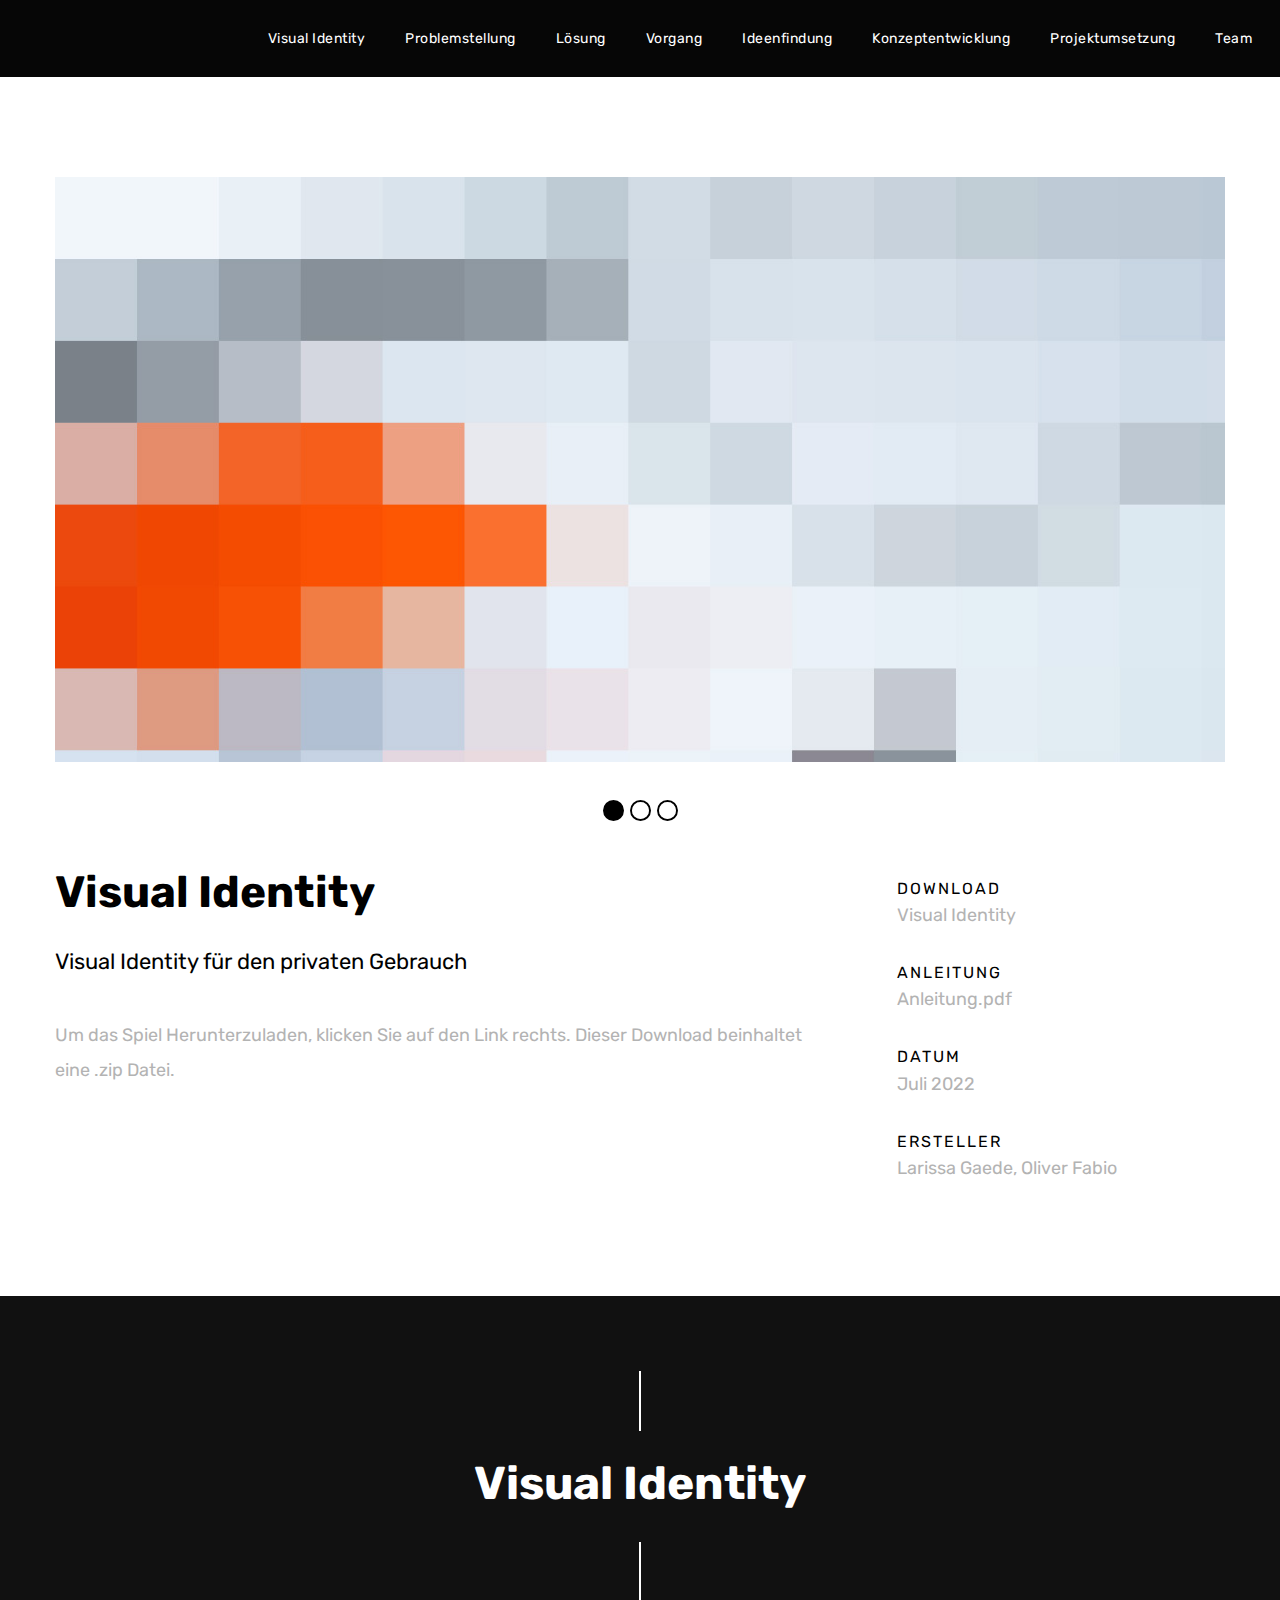
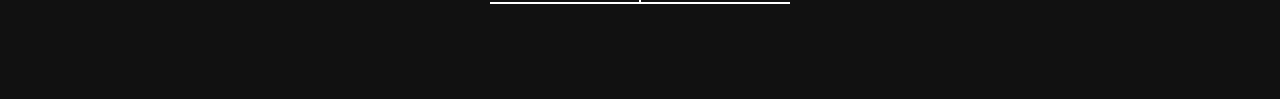
==== page.html @ 6c142ca9 "Erster Entwurf" ====
<!DOCTYPE HTML>
<html lang="en-US">
    <head>
        <title>Visual Identity</title>
        <meta http-equiv="Content-Type" content="text/html; charset=UTF-8">
        <meta name="viewport" content="width=device-width, initial-scale=1, maximum-scale=1">

        <link rel="shortcut icon" href="images/favicon.ico" />    
        <link href='https://fonts.googleapis.com/css?family=Rubik:400,700,700i' rel='stylesheet' type='text/css'>		
        <link rel="stylesheet" type="text/css"  href='style.css' />

        <!--[if lt IE 9]>
                <script src="js/html5shiv.js"></script>            
                <script src="js/respond.min.js"></script>                   
        <![endif]-->         
    </head>

    <body>

        <div class="site-wrapper">      
            <header class="header-holder">             
                <div class="menu-wrapper center-relative relative">             
                    <div class="toggle-holder">
                        <div id="toggle">
                            <div class="first-menu-line"></div>
                            <div class="second-menu-line"></div>
                            <div class="third-menu-line"></div>
                        </div>
                    </div>

                    <div class="menu-holder">
                        <nav id="header-main-menu">
                            <ul class="main-menu sm sm-clean">
                                <li>
                                    <a href="#home">Visual Identity</a>
                                </li>
                                <li>
                                    <a href="#problemstellung">Problemstellung</a>
                                </li>
                                <li>
                                    <a href="#lösung">Lösung</a>
                                </li>
                                <li>
                                    <a href="#vorgang">Vorgang</a>
                                </li>
                                <li>
                                    <a href="#ideenfindung">Ideenfindung</a>
                                </li>
                                <li>
                                    <a href="#konzeptentwicklung">Konzeptentwicklung</a>
                                </li>
                                <li>
                                    <a href="#projektumsetzung">Projektumsetzung</a>
                                </li>
                                <li>
                                    <a href="#team">Team</a>
                                </li>
                            </ul>
                        </nav>                       
                    </div>
                    <div class="clear"></div>   
                </div>
            </header>                  

            <div id="content" class="site-content center-relative">       
                <div class="portfolio-item-wrapper center-relative content-1170">
                    <div class="portfolio-content">                        
                        <script>
                            var slider2_speed = "2000";
                            var slider2_auto = "true";
                            var slider2_hover = "true";
                        </script>
                        <div id="slider2" class="image-slider-wrapper relative">
                            <div id="slider" class="owl-carousel owl-theme image-slider slider">
                                <div class="owl-item">
                                    <img src="images/slider_01.jpg" alt="">
                                </div>
                                <div class="owl-item">
                                    <img src="images/slider_03.jpg" alt="">
                                </div>                               
                                <div class="owl-item">
                                    <img src="images/slider_04.jpg" alt="">
                                </div>                               
                            </div>                                                            
                        </div>

                        <div class="two_third ">
                            <h1>Visual Identity</h1>
                            <div class="info-text">
                                Visual Identity für den privaten Gebrauch
                            </div>
                            <br>
                            <p>
                                Um das Spiel Herunterzuladen, klicken Sie auf den Link rechts. Dieser Download beinhaltet eine .zip Datei.
                            </p>
                        </div>
                        <div class="one_third last">
                            <br>
                            <div class="info-code">
                                <p class="info-code-title">DOWNLOAD</p>               
                                <p class="info-code-content">Visual Identity</p>
                            </div>
                            <div class="info-code">
                                <p class="info-code-title">ANLEITUNG</p>               
                                <p class="info-code-content">Anleitung.pdf</p>
                            </div>
                            <div class="info-code">
                                <p class="info-code-title">DATUM</p>               
                                <p class="info-code-content">Juli 2022</p>
                            </div>
                            <div class="info-code">
                                <p class="info-code-title">ERSTELLER</p>               
                                <p class="info-code-content">Larissa Gaede, Oliver Fabio</p>
                            </div>
                        </div>
                        <div class="clear"></div>
                    </div>                        
                </div>
            </div>


            <!-- Footer -->
            <footer class="footer">
                <div class="footer-content center-relative">   
                    <div class="footer-logo-divider"></div>
                    <div class="footer-mail">            
                        <p> Visual Identity </p>
                    </div>
                    <div class="footer-social-divider"></div>
                        </a>
                    </div>
                </div>
            </footer>
        </div>

        <!--Load JavaScript-->
        <script src="js/jquery.js"></script>			                                       
        <script src="js/jquery.sticky.js"></script>			                                       
        <script src="js/tipper.js"></script>			                                       
        <script src="js/jarallax.js"></script>			                                       
        <script src="js/jarallax-element.min.js"></script>			                                       
        <script src='js/imagesloaded.pkgd.js'></script>                
        <script src='js/jquery.fitvids.js'></script>                
        <script src='js/jquery.smartmenus.min.js'></script>                                 
        <script src='js/isotope.pkgd.js'></script>                                                 
        <script src='js/owl.carousel.min.js'></script>                          
        <script src='js/jquery.sticky-kit.min.js'></script>                          
        <script src='js/main.js'></script>
    </body>
</html>
---- style.css ----
/* ===================================
    1. 3rd Part CSS Libraries
====================================== */

@import url("css/clear.css");
@import url("css/font-awesome.min.css");
@import url("css/sm-clean.css");
@import url("css/owl.carousel.min.css");
@import url("css/owl.theme.default.min.css");
@import url("css/common.css");



/* ===================================
    2. Global CSS
====================================== */

body {
    font-family: 'Rubik', sans-serif;
    font-size: 18px;
    line-height: 35px;
    font-weight: 400;
    color: #b3b3b3;
    background-color: #ffffff;
    overflow-x: hidden;
}

body a {
    text-decoration: none;
    color: #7a9bf5;
    transition: color .3s ease;
}

body a:hover {
    color: #7a9bf5; 
}

body p, 
body pre {
    margin-bottom: 13px;
}

.site-wrapper img {
    max-width: 100%;
    max-height: 100%;
    width: auto;
    height: auto;
}

.doc-loader {
    position: fixed;
    left: 0px;
    top: 0px;
    width: 100%;
    height: 100%;
    z-index: 99999;
    background-color: #000;
}

.doc-loader img {
    width: 100px;
    height: 100px;
    position: absolute;
    top: 50%;    
    left: 50%;
    transform: translate(-50%, -50%);
}

.content-1170 {
    width: 1170px;    
}

.content-960 {
    width: 960px;    
}

.content-570 {
    width: 570px;
}

.pagination-holder {
    margin: 60px 0;
}

.section-wrapper {
    position: relative;
    padding: 200px 0 115px 0;
}


/* ===================================
    2.1 Global Header Logo/Menu CSS
====================================== */

.header-holder {
    z-index: 99 !important;
    background-color: #060606;
    width: 100% !important;
    top: 0;
    position: fixed;
    -webkit-transform: translateZ(0);    
}

.sticky-wrapper {
    height: 77px !important;
}

.menu-wrapper {
    width: 98%;
    max-width: 1450px;
    min-height: 77px;
}

.header-logo {
    line-height: 0;
    font-size: 0;
    float: left;
    position: absolute;
    transform: translateY(-50%);
    top: 50%;
}

.header-logo img {
    width: 88px;
    height: 50px;
}

.menu-holder {
    float: right;
    max-width: 85%;
}

.toggle-holder {
    display: none;
    right: 10px;
    z-index: 1;
    position: absolute;
    top: 50%;
    transform: translateY(-50%);
}

#toggle:hover {
    cursor: pointer;
}

#toggle div {
    height: 3px;
    margin-bottom: 6px;
    background-color: #fff;
    width: 22px;
}

#toggle .second-menu-line {
    -webkit-transition: -webkit-transform 0.3s ease;
    transition: transform 0.3s ease;    
    -webkit-transform: translate3d(10px,0,0);
    transform: translate3d(10px,0,0);
}

#toggle:hover .second-menu-line {
    -webkit-transform: translate3d(0,0,0) !important;
    transform: translate3d(0,0,0) !important;
}

#toggle.on .second-menu-line {
    -webkit-transform: translate3d(-10px,0,0);
    transform: translate3d(-10px,0,0);
}

#toggle .third-menu-line{        
    margin-bottom: 5px;
}

#header-main-menu {
    display: inline-block;
}

.sm-clean .has-submenu {
    padding-right: 35px !important;
}

.sm-clean li a.menu-item-link {
    cursor: pointer;
    color: #ffffff;
}

.sm-clean a span.sub-arrow {
    right: 3px;
}

.sm-clean a.highlighted {
    padding: 15px;
}

.sm-clean a, 
.sm-clean a:hover, 
.sm-clean a:focus, 
.sm-clean a:active {
    font-size: 14px;
    font-weight: 400;
    transition: color .3s ease, 
        background-color .3s ease;
    padding: 15px;
    letter-spacing: 0.5px;
    color: #fff;
}

.sm-clean ul a, 
.sm-clean ul a:hover, 
.sm-clean ul a:focus, 
.sm-clean ul a:active {    
    font-size: 13px;
    line-height: 15px;
    padding: 10px;
    padding-top: 10px !important;
    padding-bottom: 10px !important;
}

.sm-clean {
    background-color: transparent;        
    padding: 15px 0;
}

body .sm-clean a:hover, 
body .main-menu.sm-clean .sub-menu li a:hover, 
body .sm-clean li.active a, 
body .sm-clean li.current-page-ancestor > a, 
body .sm-clean li.current_page_ancestor > a, 
body .sm-clean li.current_page_item > a {
    color: #7a9bf5;
}

.sm-clean li {
    margin-right: 10px;
}

.sm-clean li:last-child {
    margin-right: 0;
}

.sm-clean ul {    
    background-color: #000;
}

.sm-clean a.has-submenu {
    padding-right: 24px;
}

.sub-menu a, 
.children a {
    padding-left: 15px !important;
}

.sub-menu .sub-menu, 
.children .children {
    padding-top: 8px;
}

.sub-menu .sub-menu a, 
.children .children a, 
.sub-menu .sub-menu a:hover, 
.children .children a:hover {
    padding-top: 10px !important;
}

@media (min-width: 925px) {

    .sm-clean ul a span.sub-arrow {
        margin-top: 0;
    }
    .sm-clean ul {
        padding: 8px 0;
    }
}

@media (max-width: 925px) {

    .sm-clean ul {
        background-color: #fff;
    }

}

.sm-clean > li:last-child > a, 
.sm-clean > li:last-child > *:not(ul) a, 
.sm-clean > li:last-child > ul, 
.sm-clean > li:last-child > ul > li:last-child > a, 
.sm-clean > li:last-child > ul > li:last-child > *:not(ul) a, 
.sm-clean > li:last-child > ul > li:last-child > ul, 
.sm-clean > li:last-child > ul > li:last-child > ul > li:last-child > a, 
.sm-clean > li:last-child > ul > li:last-child > ul > li:last-child > *:not(ul) a, 
.sm-clean > li:last-child > ul > li:last-child > ul > li:last-child > ul, 
.sm-clean > li:last-child > ul > li:last-child > ul > li:last-child > ul > li:last-child > a, 
.sm-clean > li:last-child > ul > li:last-child > ul > li:last-child > ul > li:last-child > *:not(ul) a, 
.sm-clean > li:last-child > ul > li:last-child > ul > li:last-child > ul > li:last-child > ul, 
.sm-clean > li:last-child > ul > li:last-child > ul > li:last-child > ul > li:last-child > ul > li:last-child > a, 
.sm-clean > li:last-child > ul > li:last-child > ul > li:last-child > ul > li:last-child > ul > li:last-child > *:not(ul) a, 
.sm-clean > li:last-child > ul > li:last-child > ul > li:last-child > ul > li:last-child > ul > li:last-child > ul {
    border-radius: 5px;
}


/* ===================================
    2.2 General Section CSS
====================================== */

.section {
    position: relative;    
}

.page-title-holder {
    position: absolute;
    top: 0;
    left: 0;
    background-color: #7a9bf5;
    width: 285px;
    display: inline-block;
    z-index: 98;
    height: 130px;
}

.page-title-holder:after {
    content: "";
    width: 0;
    height: 0;
    border-style: solid;
    border-width: 130px 60px 0 0;
    border-color: #7a9bf5 transparent transparent transparent;
    position: absolute;
    top: 0;
    right: 0;
    transform: translateX(100%);
}

.section h3.entry-title {
    font-size: 16px;
    line-height: 149%;
    font-weight: 400;
    word-break: break-word;
    text-align: center;
    color: #fff;
    letter-spacing: 2px;
    margin-top: 32px;
}

.page .page-content {
    background-color: #fff;
    padding: 75px;    
}

.no-padding .section-wrapper {
    padding: 0 !important;
    width: 100%;
    max-width: 100%;
}

[data-jarallax-element] {
    z-index: 30 !important;
}

.medium-text {
    color: #000;
    font-size: 60px;
    line-height: 120%;
    font-weight: 700;
    padding-bottom: 35px;
}

.title-description-up {
    font-size: 16px;
    margin-bottom: 0;
    letter-spacing: 2px;
}

.info-text {
    font-size: 22px;
    line-height: 190%;
    color: #000;
}

.info-code-title {
    font-size: 16px;
    color: #000;
    letter-spacing: 2px;
    margin-bottom: 0;
    line-height: 120%;
}

.info-code-content, 
.info-code-content a {
    color: #b3b3b3;
    margin-bottom: 30px;
}

.tp-bullet-title {
    display: none !important;
}

.isotope.no-transition,
.isotope.no-transition .isotope-item,
.isotope .isotope-item.no-transition {    
    transition-duration: 0s;
}

.social {
    display: inline-block;
    font-size: 25px;
    margin-right: 20px;
}

body .social a {
    color: #000 !important;
    transition: all .3s ease;
}

body .social a:hover {
    opacity: 0.5;    
}


/* ===================================
    2.3 Columns CSS
====================================== */

.one_half,  
.one_third,  
.two_third,  
.three_fourth, 
.one_fourth {
    margin-right: 8%;
    float: left;
    position: relative;
    margin-bottom: 30px;
}

.last {
    margin-right: 0 !important;
    clear: right;
}

.one {    
    display: block;
    clear: both;    
    margin-bottom: 30px;
}

.one_half {
    width: 46%;
}

.one_third {
    width: 28%;
}

.two_third {
    width: 64%;
}

.one_fourth {
    width: 19%;
}

.three_fourth {
    width: 73%;
}

.one_half.margin-0 {
    width: 50%;
}

.one_third.margin-0 {
    width: calc(100% / 3);
}

.two_third.margin-0 {
    width: calc(100% / 3 * 2);
}

.one_fourth.margin-0 {
    width: 25%;
}

.three_fourth.margin-0 {
    width: 75%;
}


/* ===================================
    2.4 Button CSS
====================================== */

body a.button {
    display: inline-block;
    color: #fff;
    background-color: #7a9bf5;
    text-align: left;
    padding: 10px 40px;
    cursor: pointer;
    vertical-align: middle;
    text-decoration: none;
    transition: all .2s linear;
    margin-bottom: 17px;
    border: 2px solid #7a9bf5;
    border-radius: 50px;
    font-size: 14px;
    letter-spacing: 2px;
    box-sizing: border-box;
}

a.button:hover {
    background-color: transparent;
    color: #7a9bf5;
}

a.button-dot {
    color: #fff !important;
    font-size: 16px;
    position: relative;
}

a.button-dot:hover {
    color: #fff;    
}

a.button-dot span {
    transition: .3s;
    display: inline-block;
    margin-left: 50px;
    letter-spacing: 2px;
}

a.button-dot:hover span {
    transform: translateX(-8px);
}

a.button-dot:before {
    content: "";
    width: 30px;
    height: 30px;
    border: 2px solid #fff;
    background: transparent;
    border-radius: 90%;
    top: -7px;
    position: absolute;
    transition: .3s;
}

a.button-dot:hover:before {
    width: calc(100% + 30px);
    height: 51px;
    border-radius: 50px;
    top: -18px;
}


/* ===================================
    2.5 Image/Text Slider CSS
====================================== */

.image-slider-wrapper {
    margin-bottom: 20px;
}

.single-post-header-content .image-slider-wrapper {
    margin-bottom: 0;
}

.owl-carousel .owl-stage-outer {
    height: auto !important;
}

.owl-theme .owl-dots {
    padding-top: 25px;
    line-height: 0;
}

.owl-theme .owl-dots .owl-dot span {
    margin: 0;
    background-color: rgba(255, 255, 255, 0.5);
    transition: all .2s ease;
    width: 17px;
    height: 17px;
    border-radius: 90%;
}

.owl-theme .owl-dots .owl-dot {
    border-radius: 90%;
    transition: all .3s ease;
    border: 2px solid #000;
    margin: 3px;
}

.owl-theme .owl-dots .owl-dot:hover span {
    background-color: #fff;
}

.owl-theme .owl-dots .owl-dot.active {
    background-color: #000;
}

.owl-theme .owl-dots .owl-dot.active span {
    background-color: transparent;
}

.text-slider-wrapper {
    font-size: 24px;
    line-height: 35px;
    background-color: #000;
    padding: 130px;
}

.text-slider-header-quotes {
    margin-bottom: 60px;
    background-image: url(images/quotes_image.png);
    background-repeat: no-repeat;
    width: 87px;
    height: 74px;
    background-size: 87px 74px;
}

.text-slider-wrapper .text-slide {
    text-align: left;
    font-size: 28px;
    line-height: 170%;
    overflow: hidden;
}

.text-slider-wrapper .text-slide:after {
    content: "";
    display: table;
    clear: both;
}

.text-slider-wrapper .text-slide-name {
    font-size: 18px;
    line-height: 100%;
    margin: 0 12px 0 0;
    display: inline-block;
    vertical-align: middle;
}

.text-slider-wrapper .text-slide-position {
    font-size: 18px;
    line-height: 100%;
    letter-spacing: 4px;
    color: #fff;
    display: inline-block;
    vertical-align: middle;
    margin: 0;
}

.text-slider-wrapper img.text-slide-img {
    width: 70px !important;
    height: 70px;
    border-radius: 90%;
    display: inline-block;
    margin-right: 25px;
    vertical-align: middle;
}

.text-slide-content {
    margin-bottom: 60px;
}

.text-slider-wrapper .owl-nav {
    position: absolute;
    bottom: 10px;
    right: 0;
}

.text-slider-wrapper .owl-theme .owl-prev {
    background-image: url('images/nav_left.png') !important;
    background-color: transparent !important;
    font-size: 0;
    width: 30px;
    padding: 0;
    height: 30px;
    background-repeat: no-repeat !important;
    background-size: 30px !important;
    transition: .3s;
    opacity: 0.7;
    margin-right: 10px;
}

.text-slider-wrapper .owl-theme .owl-prev:hover {
    opacity: 1;
}

.text-slider-wrapper .owl-theme .owl-next {
    background-image: url('images/nav_right.png') !important;
    background-color: transparent !important;
    font-size: 0;
    width: 30px;
    padding: 0;
    height: 30px;
    background-repeat: no-repeat !important;
    background-size: 30px !important;
    transition: .3s;
    opacity: 0.7;
}

.text-slider-wrapper .owl-theme .owl-next:hover {    
    opacity: 1;
}

@-webkit-keyframes fadeIn {
    from {
        opacity: 0;
    }

    to {
        opacity: 1;
    }
}

@keyframes fadeIn {
    from {
        opacity: 0;
    }

    to {
        opacity: 1;
    }
}

.fadeIn {
    -webkit-animation-name: fadeIn;
    animation-name: fadeIn;
}

@-webkit-keyframes fadeOut {
    from {
        opacity: 1;
    }

    to {
        opacity: 0;
    }
}

@keyframes fadeOut {
    from {
        opacity: 1;
    }

    to {
        opacity: 0;
    }
}

.fadeOut {
    -webkit-animation-name: fadeOut;
    animation-name: fadeOut;
}


/* ===================================
    3. Home Section CSS
====================================== */

#home {    
    background-image: url(images/hero_image_01.jpg);
    background-position: center center;
    background-size: cover;
    background-repeat: no-repeat;
    min-height: calc(100vh - 77px);    
    display: flex;
}

#home .section-wrapper {
    margin: auto;
    padding: 0;
}

h1.big-text {
    color: #fff;
    font-size: 80px;
    line-height: 120%;
    margin-bottom: 40px;
}


/* ===================================
    4. vorgang Section CSS
====================================== */

#vorgang {
    background-image: url(images/on_black_left.png);
    background-color: #000000;
    background-position: left bottom;
    background-repeat: no-repeat;
    background-size: auto;
}

.vorgang-holder {
    margin: 25px 0;
}

.vorgang-holder:after {
    content: "";
    display: block;
    clear: both;    
}

.vorgang-txt h4 {
    font-size: 46px;
    color: #fff;
    font-weight: 700;
    line-height: 110%;
}

.vorgang-num {
    font-size: 264px;
    font-weight: 700;
    color: #000000;
    text-shadow: -1px 0 #b3b3b3, 
        0 1px #b3b3b3, 
        1px 0 #b3b3b3, 
        0 -1px #b3b3b3;
    line-height: 100%;
    height: 165px;
    overflow: hidden;
    margin-bottom: -10px;
    -webkit-transform: translateZ(0);
}


/* ===================================
    5. About Section CSS
====================================== */

#about {
    background-image: url(images/on_white_right.png);
    background-color: #ffffff;
    background-position: right center;
    background-repeat: no-repeat;
    background-size: auto;
}


/* ===================================
    6. Clients Section CSS
====================================== */

#clients {
    background-image: url(images/quote_image_01.jpg);
    background-position: center center;
    background-repeat: no-repeat;
    background-size: cover;
}


/* ===================================
    7. ideenfindung Section CSS
====================================== */

#ideenfindung {
    background-image: url(images/on_white_left.png);
    background-color: #ffffff;
    background-position: left center;
    background-repeat: no-repeat;
    background-size: auto;
}

.blog-holder-scode {
    margin-top: 0;
    width: 1370px;
    transform: translateX(-100px);
    text-align: center;
}

.blog-holder-scode article:nth-of-type(3n) {
    margin-right: 0;
}

.blog-item-holder-scode {
    margin: 30px 0;
    width: 27%;
    display: inline-block;
    margin-right: 8%;
    vertical-align: text-top;
    text-align: left;
}

.blog-item-holder-scode .excerpt {
    margin-top: 20px;
}

.blog-item-holder-scode h4 {
    padding: 0;
    margin: 35px 0;
}

.blog-item-holder-scode h4 a {
    color: #000 !important;
    font-size: 34px;
    line-height: 110%;
    font-weight: 700;
    transition: .3s;
    letter-spacing: -1px;
}

.blog-item-holder-scode h4 a:hover {
    opacity: 0.8;
}

.blog-item-holder-scode .post-thumbnail {
    overflow: hidden;
}

.latest-posts-background-featured-image-holder {
    width: 100%;
    height: 600px;
    background-repeat: no-repeat;
    background-size: cover;
    background-position: center center;
    transition: .3s;
}

.latest-posts-background-featured-image-holder:hover {
    opacity: 0.8;
    transform: scale(1.1);
}


/* ===================================
    8. Portfolio Section CSS
====================================== */

.grid {
    width: 100%;
    margin: 0 auto;
    overflow: hidden;
    position: relative;
    max-width: 100%;
    font-size: 0;
    line-height: 0;
}

.grid-sizer {
    width: 25%;
}

.grid-item {
    float: left;
    font-size: 0;
    line-height: 0;
    width: 100%;
    overflow: hidden;
}

.grid-item.p_one_fourth {
    width: 25%;
}

.grid-item.p_one_half {
    width: 50%;
}

.grid-item.p_three_fourth {
    width: 75%;
}

.grid-item.p_one {
    width: 100%;
}

.grid-item img {
    width: 100% !important;
    height: auto;
    display: block;    
}

.grid-item .entry-holder {
    text-align: center;
    background-color: #fff;
    padding: 50px 20px;
}

.grid-item a.item-link:after {
    content: "";
    display: block;
    position: absolute;
    width: 100%;
    height: 100%;
    background-color: #000;
    left: 0;
    top: 0;
    opacity: 0;
    transition: opacity .3s ease-in-out;
}

.portfolio-text-holder {
    color: #fff;
    position: absolute;
    bottom: 50px;
    left: 50px;
    display: inline-block;
    z-index: 1;
    opacity: 0;
    transition: all .3s ease;
}

.portfolio-title {
    font-size: 30px;
    line-height: 170%;
    margin-bottom: 0;
    font-weight: 700;
    color: #b3b3b3;
}

.portfolio-desc {
    font-size: 18px;
    line-height: 22px;
    color: #b3b3b3;
    letter-spacing: 2px;
    margin-bottom: 20px;
}

.grid-item a.item-link:hover:after, 
.grid-item a.item-link:hover .portfolio-text-holder {
    opacity: 1;
}

.portfolio-content h1 {
    font-size: 44px;
    color: #000;
    line-height: 130%;
}

.portfolio-load-content-holder {
    opacity: 0;
    transform: translateY(70px);
    transition: all .5s ease;
    width: 1170px;
    max-width: 75%;
    margin: 0 auto;
}

.portfolio-load-content-holder.show {
    transform: translateY(0);
    opacity: 1;
}

.portfolio-load-content-holder.show.viceversa {
    opacity: 0;
    transform: translateY(70px);
}

.section.no-padding .portfolio-content-wrapper {
    padding: 195px 0 75px 0;
}    

.portfolio-content-wrapper {
    display: none;
}

.portfolio-content-wrapper.show {
    display: block;
}

#portfolio-grid {
    transition: all .5s ease;
    opacity: 1;
    transform: translateY(0px);
}

#portfolio-grid.hide {
    opacity: 0;
    transform: translateY(70px);    
}

.close-icon {
    background-image: url(images/close-left-arrow.png);
    background-repeat: no-repeat;
    width: 70px;
    height: 70px;
    display: inline-block;
    margin-bottom: 20px;
    background-size: 40px;
    background-position: 50%;
    transition: all 0.3s ease;
    cursor: pointer;
    position: absolute;
    left: -100px;
    top: 195px;
}

.close-icon:hover {
    transform: translateX(-5px);
}


/* ===================================
    8.1 Single Portfolio
====================================== */

.portfolio-item-wrapper {
    margin-top: 100px;
    margin-bottom: 50px;
}


/* ===================================
    9. Pricing Section CSS
====================================== */

#pricing {
    background-image: url(images/on_white_right.png);
    background-color: #ffffff;
    background-position: right bottom;
    background-repeat: no-repeat;
    background-size: auto;
}

.pricing-table {
    padding-bottom: 20px;
    background-color: #ffffff;
    margin-top: 30px;
    max-width: 350px;
    margin-left: auto;
    margin-right: auto;
    border: 2px solid #000;
    position: relative;
    text-align: left;
}

.pricing-wrapper {
    padding: 0 15%;
}

.pricing-table-title {
    color: #000;
    font-size: 21px;
    font-weight: 500;
    padding: 40px 0;
    margin-bottom: 25px;
}

.pricing-num {
    font-size: 200px;
    font-weight: 700;
    color: #ffffff;
    text-shadow: -1px 0 #b3b3b3, 
        0 1px #b3b3b3, 
        1px 0 #b3b3b3, 
        0 -1px #b3b3b3;
    line-height: 100%;
    margin-bottom: -10px;
    position: absolute;
    top: -50px;
    right: -9px;
    z-index: 1;
}

.pricing-num:before {
    content: "";
    width: 150px;
    background-color: white;
    position: absolute;
    right: 0;
    top: 0;
    height: 100%;
    z-index: -1;
}

.pricing-table-price {
    font-size: 100px;
    line-height: 120%;
    color: #7a9bf5;
    font-weight: 700;
}

.pricing-table-desc {
    font-size: 16px;
    letter-spacing: 2px;
}

.pricing-table ul {
    padding: 0;
    list-style: none;
    margin-top: 25px;
}

.pricing-table ul li {
    padding: 10px 0;
    color: #000;
}

.pricing-list span.fa {
    color: #7a9bf5;
    margin-right: 25px;
}

.pricing-list.included-no, 
.pricing-list.included-no span.fa {
    color: gray;
}

.pricing-list.included-no span.fa:before {
    content: "\f00d";
} 

.pricing-table-content-holder {
    margin-bottom: 40px;
}

.pricing-button {
    text-align: center;
}


/* ===================================
    10. Team Section CSS
====================================== */

#team {
    background-image: url(images/on_black_left.png);
    background-color: #000000;
    background-position: left center;
    background-repeat: no-repeat;
    background-size: auto;
}

.member {
    text-align: center;
    margin: 70px 0;
}

.member img {
    display: inline-block;
    vertical-align: middle;
    max-width: 700px;
}

.member-content {
    margin-bottom: 35px;
}

.member-info {
    width: 380px;
    background-color: #fff;
    padding: 65px 110px;
    display: inline-block;
    vertical-align: middle;
    margin-left: -130px;
    text-align: left;
    position: relative;
    z-index: 31;
}

.member-right .member-info {
    margin-left: auto;
    margin-right: -130px;
}

.member-postition {
    margin: 0;
    font-size: 16px;
    letter-spacing: 2px;
}

.member-name {
    font-size: 48px;
    font-weight: 700;
    color: #000;
    line-height: 150%;
    margin-bottom: 35px;
    margin-top: -5px;
    padding: 0;
}

.member-social-holder {
    background: #7a9bf5;
    padding: 25px 50px;
    position: absolute;
    bottom: -35px;
    left: -45px;
}

.member-right .member-social-holder {
    left: auto;
    right: -45px;    
}

.member-social-holder .social a {
    color: #fff !important;
}


/* ===================================
    11. Skills Section CSS
====================================== */

.skills-holder {
    position: relative;
    margin: 40px 0;
}

.skill-holder {
    margin-bottom: 30px;
}

.skill-holder:after {
    clear: both;
    display: block;
    content: "";
}

.skill-percent {
    font-size: 48px;
    line-height: 100%;
    font-weight: 100;
    width: 100px;
    display: inline-block;    
    vertical-align: text-top;
}

.skill {
    width: 100%;
    height: 3px;
    background-color: rgba(202, 202, 202, 0.3);
    margin-bottom: 30px;
}

.skill-text {
    display: inline-block;
    width: calc(100% - 145px);
    margin-right: 0;
    float: right;
    vertical-align: text-top;
}

.skill-fill {
    width: 100%;
    height: 10px;
    background-color: #000;
}

.skill-text span {
    font-size: 22px;
    line-height: 35px;
}


/* ===================================
    12. Milestones Section CSS
====================================== */

#problemstellung {
    background-image: url(images/on_black_left.png);
    background-color: #000000;
    background-position: left bottom;
    background-repeat: no-repeat;
    background-size: auto;
}


ul.milestones-holder {
    padding: 0;
    list-style: none;
    margin: 0;
}

li.milestone {
    width: 45%;
    display: inline-block;
    margin: 30px 9% 30px 0;
}

li.milestone:nth-child(2n) {
    margin-right: 0;
}

li.milestone > div {
    display: inline-block;
    vertical-align: text-top;    
}

li.milestone h5 {
    color: #fff;
    max-width: 240px;
    padding-top: 0;
    line-height: 115%;
}

li.milestone .milestone-info-left {
    margin-right: 35px;
    text-align: right;
    width: 30%;
}

li.milestone .milestone-info-right {
    width: 62%;
}

p.milestone-num {
    font-size: 80px;
    line-height: 100%;
    font-weight: 700;
    position: relative;
    margin-bottom: 0;
    color: #000000;
    text-shadow: -1px 0 #b3b3b3, 
        0 1px #b3b3b3, 
        1px 0 #b3b3b3, 
        0 -1px #b3b3b3;
}



/* ===================================
    13. Blog Page CSS
====================================== */

body.blog {
    background-color: #fff;
}

.blog .site-content {    
    background-color: #fff;
}

.blog h1.entry-title {
    text-align: center;
    display: table;
    margin: 50px auto;
    font-family: 'Rubik', sans-serif;
    font-weight: 600;
    color: #fff;
    background-color: #f1576b;
    padding: 15px 25px;
    border-radius: 50px;
    font-size: 14px;
    line-height: 20px;
    text-transform: uppercase;
}

.blog-holder {
    width: 1170px;
    max-width: 95%;    
}

.blog-item-holder {
    margin: 120px 0;
    text-align: center;
    width: 800px;
    margin-left: auto;
    margin-right: auto;
}

.blog-item-wrapper {
    display: inline-block;
}

.blog-item-holder .excerpt {
    width: 700px;
    margin: 0 auto;
    max-width: 95%;
    margin-bottom: 30px;
    margin-top: 25px;
}

.blog-item-holder.has-post-thumbnail {
    width: 1170px;
    max-width: 100%;
}

.blog-item-holder.has-post-thumbnail .excerpt {
    width: 100%;
    max-width: 100%;
    margin-bottom: 60px;
}

.blog-item-holder .post-thumbnail {
    max-width: 590px;
    overflow: hidden;
    line-height: 0;
}

.post-thumbnail-image {
    transition: .3s;
}

.post-thumbnail-image:hover {
    opacity: 1;    
}

.blog-item-holder.has-post-thumbnail:nth-of-type(2n+1) .post-thumbnail {
    float: left;
    text-align: right;
}

.blog-item-holder.has-post-thumbnail:nth-of-type(2n+1) .entry-holder {
    float: left;
    position: relative;
    z-index: 31;
}

.blog-item-holder.has-post-thumbnail:nth-of-type(2n) .post-thumbnail {
    float: right;
    text-align: left;
    margin-right: 0;
}

.blog-item-holder.has-post-thumbnail:nth-of-type(2n) .entry-holder {
    float: right;    
    position: relative;
    z-index: 31;
}

.blog-item-holder.has-post-thumbnail .entry-holder {
    width: 430px;
    text-align: left;
    padding: 0 75px;
    background: #fff;
}

.blog-item-holder.has-post-thumbnail.is-smaller .entry-holder {
    margin-top: 40px;
}

.blog-item-holder h2.entry-title {
    display: block;
    font-weight: 700;
    font-size: 42px;
    line-height: 46px;
    padding-top: 0;
    word-break: break-word;
    letter-spacing: -2px;
}

.blog-item-holder h2.entry-title a {
    color: #000 !important;
    transition: .2s;
}

.blog-item-holder h2.entry-title a:hover {
    opacity: 0.8;
}

.blog-item-holder .cat-links ul {
    list-style: none;
    padding: 0;
    display: inline-block;
}

.blog-item-holder .cat-links ul li {
    display: inline-block;
}

.blog-item-holder .cat-links ul li a:after {
    content: ",";
    padding-right: 5px;
}

.blog-item-holder .cat-links ul li:last-child a:after {
    display: none
}

.blog-item-holder .cat-links ul a {
    color: #000000 !important;
    transition: .2s;
}

.blog-item-holder .cat-links ul a:hover {
    opacity: 0.8;
}

.blog-item-holder .entry-date.published, 
.blog-item-holder .cat-links {
    display: inline-block;
    font-size: 12px;
    margin-top: -10px;
    letter-spacing: 2px;
    text-transform: uppercase;
}

.blog-item-holder .cat-links:after {   
    content: "\2022";
    display: inline-block;
    margin: 0 7px 0 10px;
}

.blog-item-holder a.item-button {
    display: inline-block;
    color: #fff;
    background-color: #7a9bf5;
    text-align: left;
    padding: 10px 40px;    
    cursor: pointer;
    vertical-align: middle;
    text-decoration: none;
    transition: all .2s linear;
    margin-bottom: 17px;
    border: 2px solid #7a9bf5;
    border-radius: 50px;
    font-size: 14px;
    letter-spacing: 2px;
    box-sizing: border-box;
    margin-bottom: 0;
}

.blog-item-holder a.item-button:hover {
    background-color: #fff;
    color: #7a9bf5;
}



/* ===================================
    14. Single Post CSS
====================================== */

.single .site-content {
    background-color: #fff;
}

.single-post-header-content {
    margin-bottom: 55px;
}

.single .post-info-wrapper {
    margin-bottom: 30px;
    font-size: 15px;
    color: #939393;
    width: 150px;
    margin-right: 200px;
    float: left;
    padding-top: 7px;
}

.single .post-info-wrapper a {
    color: #939393 !important;
}

.single .sticky-spacer {
    position: static !important;
    margin-bottom: 0 !important;
    max-width: 150px;
}

.single .entry-info {
    position: relative;
}

.single .entry-info > div {
    margin-bottom: 20px;
}

.single .entry-info div:last-child {
    margin-bottom: 0;
}

.single .entry-info .cat-links {
    margin-top: 5px;
}

.single .entry-info:after {
    content: "";
    width: 5px;
    height: 100%;
    position: absolute;
    right: -20px;
    top: -5px;
    background-color: #7a9bf5;
}

.single .post-info-wrapper .text-holder {
    font-size: 10px;
    color: #000;
    letter-spacing: 2px;
    margin-bottom: 0;
    line-height: 15px;
}

.single article {
    padding-top: 75px;
}

.single h1.entry-title {
    font-weight: 700;
    font-size: 48px;
    line-height: 115%;
    margin-bottom: 10px;
    -ms-word-wrap: break-word;
    word-wrap: break-word;
    text-align: center;
    width: 720px;
    margin: 0 auto 30px;
    max-width: 95%;
    color: #000;
    padding-top: 0;
}

.single .entry-info div:last-of-type:after {
    display: none;
}

.single .entry-info ul {
    padding: 0;
    margin: 0;
    list-style: none;
    line-height: 150%;
}

.single .entry-info ul li {
    display: inline-block;
}

.single .entry-info .cat-links li:after {
    content: ",";
    padding-right: 5px;
}

.single .entry-info .cat-links ul li:last-child:after {
    display: none;
}

.single-post-featured-image {
    text-align: center;
    padding-bottom: 40px;
    width: 1300px;
    margin-left: auto;
    margin-right: auto;
    max-width: 95%;
}

.single .entry-content {
    font-size: 15px;
    line-height: 30px;
    color: #000;
    width: 680px;
    float: left;
}

.single .nav-links {
    transform: translateY(70px);
    margin-top: 35px;
    margin-bottom: 50px;
}

.single .nav-links > a {
    background-color: #7a9bf5;
    padding: 26px 30px 24px;
    margin: 0;
    display: inline;
    color: #fff !important;
    transition: .3s;
}

.single .nav-links > a:hover {
    background-color: #73f473;
}


/* ===================================
   14.1 Tipper CSS
====================================== */

.tipper {
    width: 100%;
    min-height: 1px;
    position: absolute;
    top: -999px;
    left: -999px;
    z-index: 9999;
    opacity: 0;
    pointer-events: none;
    transition: opacity 0.15s linear;
    max-width: 500px;
}

.tipper-visible {
    opacity: 1;
}

.tipper-content {
    background: #111;
    border-radius: 3px;
    color: #fff;
    display: block;
    float: left;
    font-size: 22px;
    margin: 0;
    padding: 10px 15px;
    position: relative;
    line-height: 28px;
    font-weight: 700;
    text-align: center;
}

.tipper-caret {
    width: 0;
    height: 0;
    content: '';
    display: block;
    margin: 0;
    position: absolute;
}

.tipper-left .tipper-content {
    box-shadow: -1px 0 5px rgba(0, 0, 0, 0.35);
}


/* ===================================
    15. Contact Section CSS
====================================== */

.contact-form {
    max-width: 100%;
    margin: 0 auto;
    font-size: 22px;
    color: #000;
}

.contact-form p {
    margin-bottom: 0 !important;
}

.contact-form input[type=text], 
.contact-form input[type=email], 
.contact-form textarea {
    font-family: 'Rubik', sans-serif;
    font-weight: 500;
    border: 0;
    font-size: 15px;
    padding: 5px 0;
    width: 100%;
    line-height: 25px;
    color: #000;
    margin-bottom: 35px;
    text-indent: 10px;
    background-color: transparent;
    border-bottom: 3px solid;
}

.contact-form textarea {
    height: 150px;
}

.contact-form input[type=text]::placeholder, 
.contact-form input[type=email]::placeholder, 
.contact-form textarea::placeholder {
    font-family: 'Rubik', sans-serif;
    color: #000;
    font-weight: 500;
    font-size: 15px;
    line-height: 25px;
    opacity: 1;
}

.contact-form input[type=text]:ms-input-placeholder, 
.contact-form input[type=email]:ms-input-placeholder, 
.contact-form textarea:ms-input-placeholder {
    font-family: 'Rubik', sans-serif;
    color: #000;
    font-weight: 500;
    font-size: 15px;
    line-height: 25px;    
}

.contact-form input[type=text]::ms-input-placeholder, 
.contact-form input[type=email]::ms-input-placeholder, 
.contact-form textarea::ms-input-placeholder {
    font-family: 'Rubik', sans-serif;
    color: #000;
    font-weight: 500;
    font-size: 15px;
    line-height: 25px;
}

.contact-form input[name="your-name"] {
    margin-top: 0;    
}

.contact-submit-holder {
    position: relative;
    margin-bottom: 25px;
}

.contact-form input[type=submit] {
    color: #fff;
    background-color: #7a9bf5;
    text-align: center;
    padding: 10px 40px;    
    cursor: pointer;
    vertical-align: middle;
    text-decoration: none;
    transition: all .2s linear;
    margin-bottom: 17px;
    display: block;
    width: 100%;
    line-height: 35px;
    border: 2px solid #7a9bf5;
    border-radius: 50px;
    font-size: 14px;
    letter-spacing: 2px;
    box-sizing: border-box;
}

.contact-form input[type=submit]:hover {
    background-color: #fff;
    color: #7a9bf5;
}


/* ===================================
    16. Footer CSS
====================================== */

footer a {
    color: #fff;
}

footer ul {
    list-style: none;
    padding-left: 0;
    margin-left: 0;
}

.footer {
    font-size: 16px;
    line-height: 36px;
    padding-top: 75px;
    padding-bottom: 60px;
    clear: both;
    color: #fff;
    text-align: center;
    background-repeat: no-repeat;
    background-size: contain;
    background-position: center top;
    background-color: #111;
}

.footer-content {    
    width: 900px;
}

.footer-logo img {
    width: 88px;
    height: 50px;
    margin-bottom: 30px;
}

.footer-logo-divider {
    position: relative;
    height: 60px;
    margin-bottom: 30px;
}

.footer-logo-divider:before {
    content: "";
    width: 2px;
    height: 60px;
    background-color: #fff;
    position: absolute;
    top: 0;
    left: calc(50% - 1px);
}

.footer-mail {
    font-size: 46px;
    margin-bottom: 35px;
    line-height: 100%;
    font-weight: 700;
}

.footer-social-divider {
    position: relative;
    height: 62px;
    margin-bottom: 35px;
}

footer .footer-social-divider:after {
    content: "";
    position: absolute;
    width: 300px;
    height: 2px;
    background-color: white;
    left: calc(50% - 150px);
    bottom: 0;
}

footer .footer-social-divider:before {
    content: "";
    position: absolute;
    width: 2px;
    height: 60px;
    background-color: white;
    left: calc(50% - 1px);
    top: 0;
}

.social-holder {
    margin-bottom: 35px;
}

.social-holder a {
    font-size: 28px;
    margin-right: 25px;
}

.social-holder a:last-of-type {
    margin: 0;
}



/* ===================================
    17. Responsive CSS
====================================== */


@media screen and (max-width: 1600px) { 

    .content-1170, 
    .content-960, 
    .content-570 {
        max-width: 95%;
    }               

}

@media screen and (max-width: 1366px) { 

    .blog-holder-scode {
        width: 100%;
        transform: none;
    }

    .blog-item-holder-scode {
        width: 29%;
        margin-right: 5%;
    }

    .blog-item-holder-scode h4 a {
        font-size: 32px;
    }
}

@media screen and (max-width: 1360px) { 

    .blog-item-holder.has-post-thumbnail .entry-holder {
        width: 340px;
    }

}

@media screen and (max-width: 1270px) {

    .member-info {    
        padding: 65px 80px;    
    }

}

@media screen and (max-width: 1220px) {

    blockquote {    
        font-size: 17px;
        line-height: 28px;    
    }    

}

@media screen and (max-width: 1024px) {   

    .sm-clean li {
        margin-right: 8px;
    }

    .sm-clean a, 
    .sm-clean a:hover, 
    .sm-clean a:focus, 
    .sm-clean a:active, 
    .sm-clean a.highlighted {
        padding: 15px 8px;
    }

    .blog-holder, 
    .footer-content {
        width: 100%;
    }            

    .single .post-info-wrapper {
        width: 100%;
        text-align: center;
        float: none;
    }

    .single .sticky-spacer {
        width: 100% !important;
        height: auto !important;
        max-width: 100%;
    }

    .single .entry-info {
        position: relative !important;
        top: 0 !important;
    }

    .single .entry-info:after {
        display: none;
    }

    .single .sticky-spacer .entry-info > div {
        display: inline-block;
        margin: 10px 25px;
    }

    .single .entry-content {
        float: none;
        margin-left: auto;
        margin-right: auto;   
        max-width: 95%;     
    }

    .one_half,  
    .one_third,  
    .two_third,  
    .one_fourth,
    .three_fourth {
        margin-right: 6%;   
    }

    .one_half {
        width: 47%;
    }

    .one_third {
        width: calc(88% / 3);
    }

    .two_third {
        width: calc(194% / 3);
    }

    .one_fourth {
        width: calc(82% / 4);
    }

    .three_fourth {
        width: calc(318% / 4);
    }

    .section h3.entry-title {
        margin-bottom: 0 !important;        
    }        

    .sticky-spacer {
        height: auto !important;
        width: auto !important;
        position: relative !important;
    }

    .blog-item-holder-scode {
        width: 27%;
    }

    .latest-posts-background-featured-image-holder {
        height: 350px;
    }                

    .pricing-wrapper {
        padding: 0 10%;
    }

    li.milestone {
        text-align: center;
    }

    li.milestone .milestone-info-left {
        margin: 0 auto;
        display: block;
        width: 100%;
        text-align: center;
    }

    li.milestone h5 {
        max-width: 100%;
    }

}

@media screen and (max-width: 1020px) {   

    #header-main-menu {
        padding-bottom: 70px;
    }

    .menu-wrapper {
        width: 95%;
    }

    .main-menu ul {
        width: 12em;
    }        

    .toggle-holder {
        display: block;
    }

    .sm-clean li {
        margin: 0 auto !important;
        border: 0;
    }

    .sm-clean a.has-submenu {
        display: inline-block;
    }

    .menu-holder {
        position: fixed;
        text-align: center;
        background-color: #000000;
        right: -100%;
        top: 77px;
        transition: right .3s ease;
        height: 100%;
        width: 300px;
        overflow: auto;
        max-width: 100%;
    }    

    .header-holder {
        -webkit-transform: none;
    }

    .menu-holder.show {
        right: 0;
    }

    .sm-clean ul ul a, 
    .sm-clean ul ul a:hover, 
    .sm-clean ul ul a:focus, 
    .sm-clean ul ul a:active {
        border: none;
    }

    .sm-clean a span.sub-arrow {
        background: transparent;
    }

    .sm-clean a, 
    .sm-clean a:hover, 
    .sm-clean a:focus, 
    .sm-clean a:active, 
    .sm-clean a.highlighted {
        padding: 10px 18px 10px 18px;
        padding-left: 10px !important;
        margin-bottom: 5px;
    }     

    h1.big-text {
        text-align: center;
        font-size: 60px;        
    }

    .section-wrapper {
        padding-bottom: 70px;
    }

    .single article {
        padding-top: 35px;
    }

    .single h1.entry-title {    
        font-size: 38px;
        line-height: 44px;
    }       

    .single-post-header-content {
        margin-bottom: 35px;
    }

    .single-post .right-content-wrapper {
        float: none;
        width: 100%;
    }

    .tipper {
        display: none !important;
    }

    .blog-item-holder {
        width: 100%;
        padding: 5px 0;
        float: none;
    }

    .blog-item-wrapper {
        display: block;
    }

    .blog-item-holder:first-of-type {
        margin-top: 30px;
    }

    .blog-item-holder h2.entry-title {
        max-width: 800px;
        margin-left: auto;
        margin-right: auto;
    }

    .blog-item-holder.has-post-thumbnail .excerpt {
        max-width: 700px;
        margin-bottom: 30px;
    }

    .blog-item-holder .post-thumbnail {
        float: none !important;
        text-align: center !important;
        margin-left: auto !important;
        margin-right: auto !important;
        margin-bottom: 30px;
        width: 95%;        
        margin-top: 0;
    }

    .blog-item-holder.has-post-thumbnail .entry-holder {
        float: none !important;
        text-align: center;
        margin-left: auto;
        margin-right: auto;
        max-width: 100%;
        width: 100%;
        padding: 0;
    }    

    .blog-item-holder .cat-links ul {
        margin: 0;
    }

    .blog-item-holder a.button {
        margin-bottom: 30px;
    }

    .footer {
        padding-top: 30px;
    }

    .form-submit {
        padding-bottom: 20px;
    }

    .one_half, 
    .one_third, 
    .one_fourth, 
    .two_third, 
    .three_fourth {
        width: 100% !important;
        float: none;
        margin-right: auto !important;
        margin-left: auto !important;
        text-align: center;
    }

    .margin-0 img {
        width: 100% !important;
    }

    .grid-item, 
    .grid-sizer {
        width: 100% !important;
    } 

    .button-holder {
        text-align: center !important;
    }

    .vorgang-holder {
        text-align: center;
        max-width: 300px;
        margin-left: auto;
        margin-right: auto;
    }

    [data-jarallax-element] {
        transform: none !important;
    }

    .no-page-title .section-wrapper {
        padding: 65px 0 35px 0;
    }

    .text-slider-wrapper {
        padding: 10%;
    }

    .blog-item-holder-scode {
        display: block;  
        text-align: center; 
        width: 100%;
        margin-left: auto;
        margin-right: auto !important;
        max-width: 400px;         
    }

    .medium-text {
        font-size: 40px;
        line-height: 105%;
        padding-top: 10px;
    }

    .portfolio-load-content-holder {
        max-width: 90%;
    }

    .close-icon {
        top: 120px;
        right: -10px;
        left: auto;
    }

    .pricing-table {
        margin-bottom: 100px;
    }

    .member {
        margin: 35px auto;
        max-width: 80%;
    }

    .member img {
        display: block;
        margin: 0 auto;
        width: 100% !important;
    }

    .member-info {
        display: block;
        margin: 0 auto !important;
        width: 80%;
        padding: 10%;
    }

    .member-social-holder {
        right: 0 !important;
        left: 0 !important;
        width: 100%;
        text-align: center;
        padding: 25px 0;
    }

    .skill-percent {
        display: block;
        width: 100%;
        font-size: 40px;
    }

    .skill-text {
        display: block;
        width: 100%;
    }

    .skill-text span {
        margin-bottom: 10px;
        display: block;
    }

    li.milestone {
        width: 100%;
        margin-bottom: 60px;
        display: block;
        max-width: 350px;
        margin-left: auto !important;
        margin-right: auto !important;
    }  

    li.milestone:last-child {
        margin-bottom: 0;
    }

    li.milestone > div {
        width: 100% !important;
        display: block;
        margin-left: auto !important;
        margin-right: auto !important;
        text-align: center !important;
    }

    p.milestone-num {
        font-size: 65px;
    }

    li.milestone h5 {
        max-width: 100%;
        margin-top: 20px;
    }

    .portfolio-item-wrapper {
        margin-top: 50px;
    }

    .single .nav-links {     
        transform: none;        
        margin-top: 50px;        
        text-align: center;
    }

}

@media screen and (max-width: 767px) {    

    .page-title-holder {
        height: 100px;
    }   

    .section h3.entry-title {
        margin-top: 18px;
    }

    .vorgang-holder {
        margin: 0 auto;
    }

    .section-wrapper {
        padding: 130px 0 30px 0;
    }

    .page-title-holder:after {
        border-width: 100px 60px 0 0;
    }  

    .blog-item-holder h2.entry-title {
        font-size: 34px;
        line-height: 38px;
    }

    .footer-mail {
        font-size: 30px;
    }

    blockquote {
        max-width: 100%;
        margin-top: 25px;
    }

    blockquote:before {
        position: relative;
        left: 0;
        font-size: 180px;
        line-height: 37px;
        top: 0;
    }    

    .blog-item-holder-scode .post-thumbnail {
        margin-top: 70px;
    }

    .blog-holder-scode > article:first-of-type .post-thumbnail {
        margin-top: 0;   
    }

    .latest-posts-background-featured-image-holder {
        height: 300px;
    }

    .member {
        max-width: 100%;
    }

    .member-name {
        font-size: 35px;
    }

    .member-content {
        font-size: 16px;
        line-height: 170%;
        margin-bottom: 50px;
    }

    .member-postition {
        font-size: 13px;
    }   

    .text-slider-wrapper {
        width: 80%;
    }

    .text-slider-wrapper .text-slide {
        font-size: 20px;
    }

    .text-slider-wrapper img.text-slide-img {
        display: block;
        margin-bottom: 10px;
    }

    .text-slider-wrapper .text-slide-name {
        display: block;
        margin-bottom: 5px;
    }

    .text-slider-wrapper .text-slide-position {
        display: block;
        font-size: 14px;
        line-height: 125%;
    }

}

@media screen and (max-width: 750px) {

    .blog-item-holder .entry-holder {
        max-width: 95%;
    }

}

@media screen and (max-width: 650px) {

    .blog-item-holder .entry-date.published, 
    .blog-item-holder .cat-links, 
    .single .entry-info div, 
    .single .entry-info .cat-links ul {
        display: block;
    }

    .blog-item-holder .entry-date.published:after, 
    .single .entry-info div:after {
        display: none;
    }    

    h1.big-text {
        text-align: center;
        font-size: 40px;        
    }

}


@media screen and (max-width: 400px) { 

   .page-title-holder {
       width: 200px;
   }

    .footer-mail {
        font-size: 28px;
    }

}
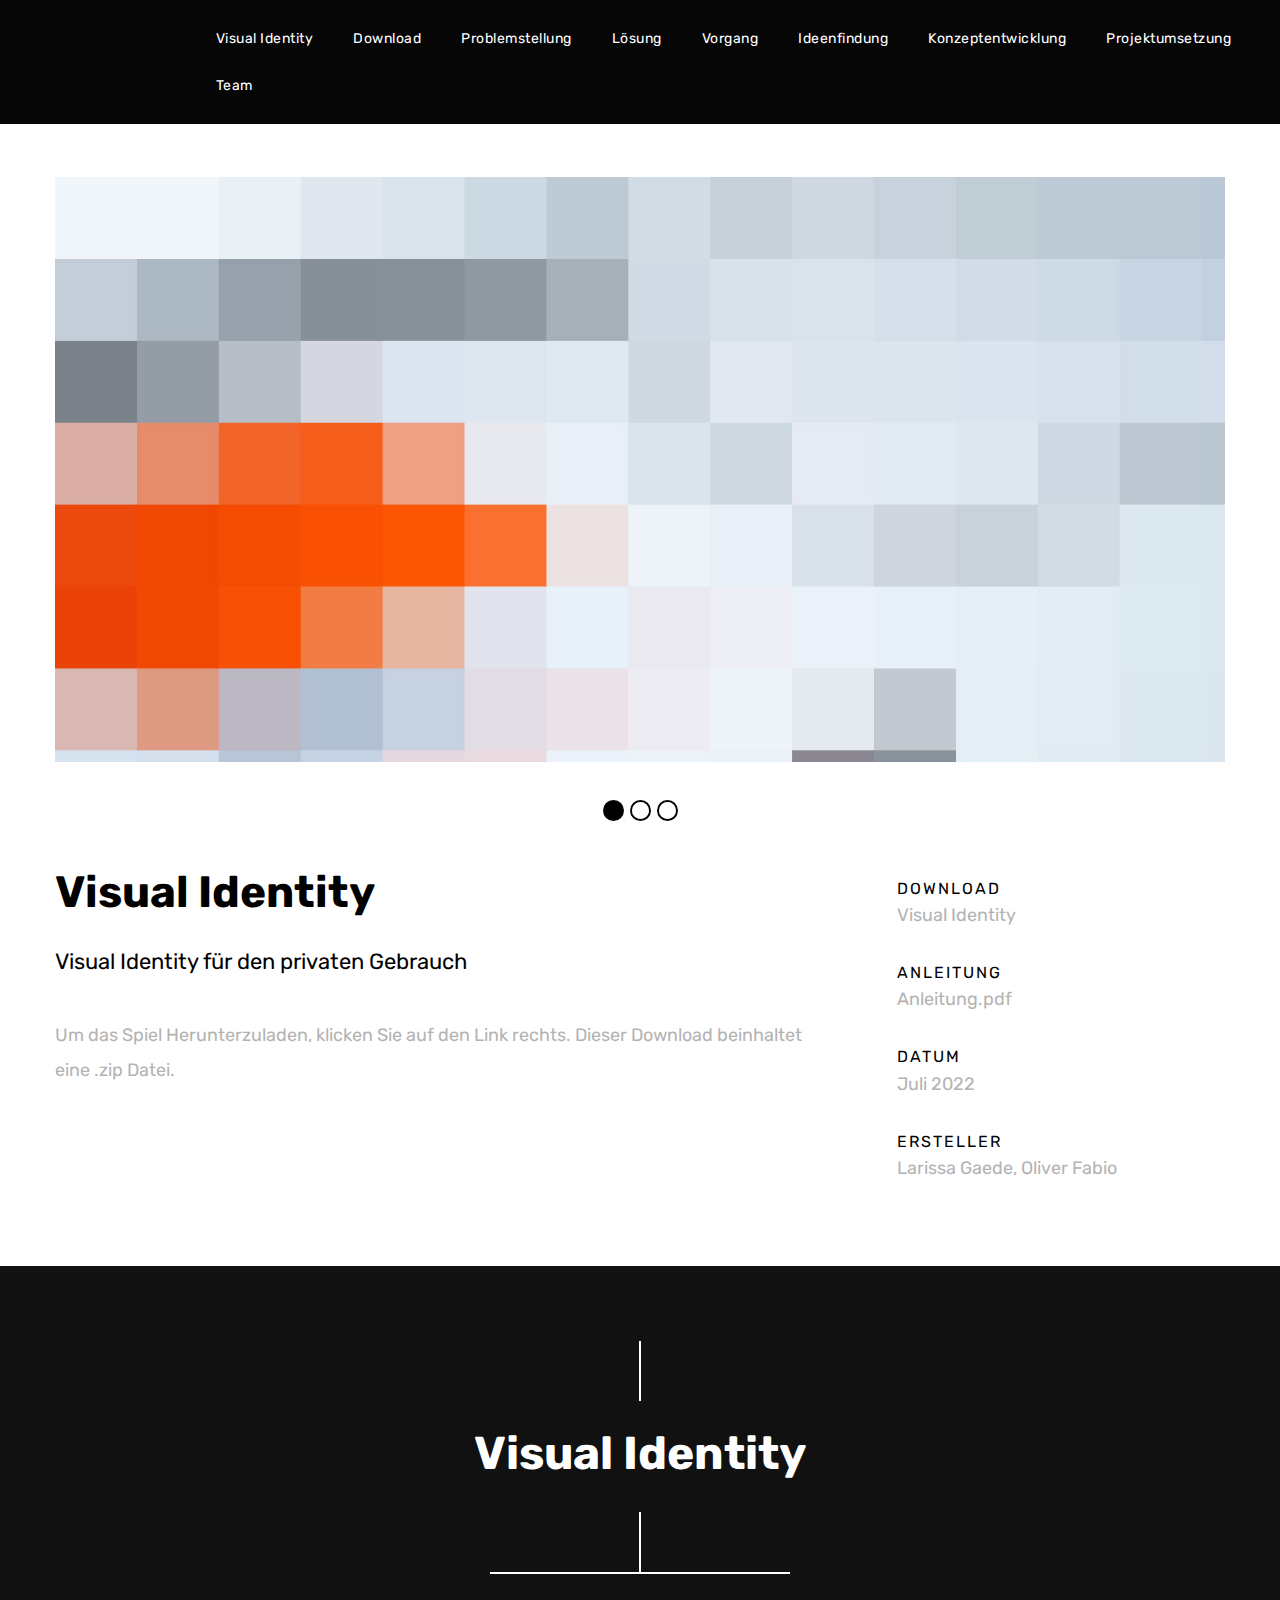
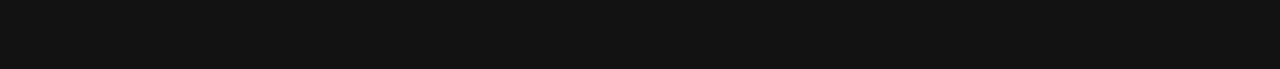
==== commit 24f5c90e: "Verlinkungen verbessert" ====
--- a/page.html
+++ b/page.html
@@ -32,28 +32,31 @@
                         <nav id="header-main-menu">
                             <ul class="main-menu sm sm-clean">
                                 <li>
-                                    <a href="#home">Visual Identity</a>
+                                    <a href="index.html">Visual Identity</a>
                                 </li>
                                 <li>
-                                    <a href="#problemstellung">Problemstellung</a>
+                                    <a href="page.html" target="_blank">Download</a>
                                 </li>
                                 <li>
-                                    <a href="#lösung">Lösung</a>
+                                    <a href="index.html#problemstellung">Problemstellung</a>
                                 </li>
                                 <li>
-                                    <a href="#vorgang">Vorgang</a>
+                                    <a href="index.html#lösung">Lösung</a>
                                 </li>
                                 <li>
-                                    <a href="#ideenfindung">Ideenfindung</a>
+                                    <a href="index.html#vorgang">Vorgang</a>
                                 </li>
                                 <li>
-                                    <a href="#konzeptentwicklung">Konzeptentwicklung</a>
+                                    <a href="index.html#ideenfindung">Ideenfindung</a>
                                 </li>
                                 <li>
-                                    <a href="#projektumsetzung">Projektumsetzung</a>
+                                    <a href="index.html#konzeptentwicklung">Konzeptentwicklung</a>
                                 </li>
                                 <li>
-                                    <a href="#team">Team</a>
+                                    <a href="index.html#projektumsetzung">Projektumsetzung</a>
+                                </li>
+                                <li>
+                                    <a href="index.html#team">Team</a>
                                 </li>
                             </ul>
                         </nav>                       
@@ -110,7 +113,8 @@
                             </div>
                             <div class="info-code">
                                 <p class="info-code-title">ERSTELLER</p>               
-                                <p class="info-code-content">Larissa Gaede, Oliver Fabio</p>
+                                <a href="index.html#larissa" class="info-code-content">Larissa Gaede, <a href="index.html#oli" class="info-code-content">Oliver Fabio </a>
+                                
                             </div>
                         </div>
                         <div class="clear"></div>
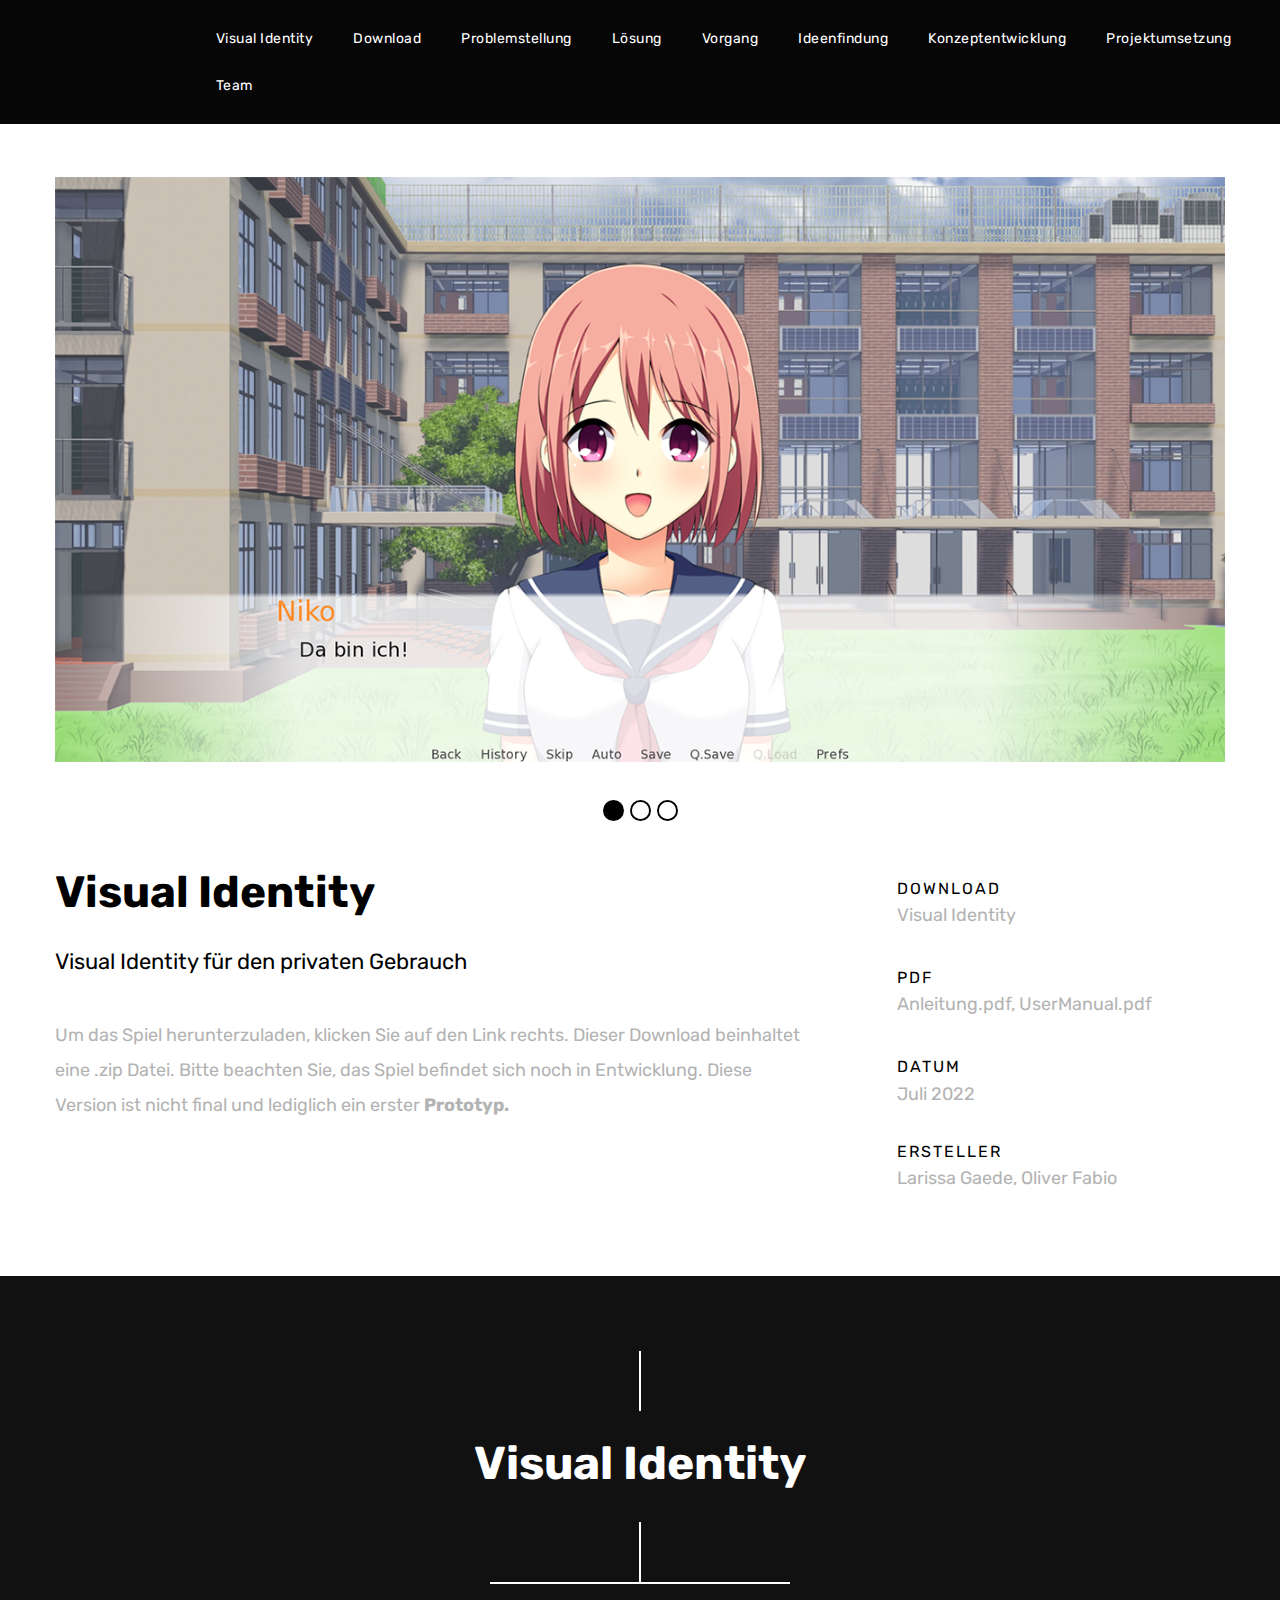
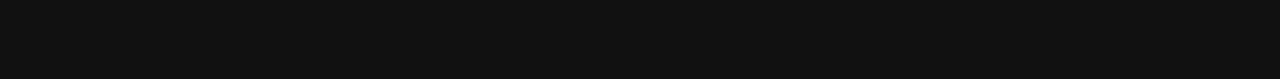
==== commit 8fe1a92d: "Verbesserungen plus Bilder endlich" ====
--- a/page.html
+++ b/page.html
@@ -1,3 +1,4 @@
+
 <!DOCTYPE HTML>
 <html lang="en-US">
     <head>
@@ -76,13 +77,13 @@
                         <div id="slider2" class="image-slider-wrapper relative">
                             <div id="slider" class="owl-carousel owl-theme image-slider slider">
                                 <div class="owl-item">
-                                    <img src="images/slider_01.jpg" alt="">
+                                    <img src="images/slider_01.png" alt="">
                                 </div>
                                 <div class="owl-item">
-                                    <img src="images/slider_03.jpg" alt="">
+                                    <img src="images/slider_02.png" alt="">
                                 </div>                               
                                 <div class="owl-item">
-                                    <img src="images/slider_04.jpg" alt="">
+                                    <img src="images/slider_03.png" alt="">
                                 </div>                               
                             </div>                                                            
                         </div>
@@ -94,19 +95,21 @@
                             </div>
                             <br>
                             <p>
-                                Um das Spiel Herunterzuladen, klicken Sie auf den Link rechts. Dieser Download beinhaltet eine .zip Datei.
+                                Um das Spiel herunterzuladen, klicken Sie auf den Link rechts. Dieser Download beinhaltet eine .zip Datei. Bitte beachten Sie, das Spiel befindet sich noch in Entwicklung. Diese Version ist nicht final und lediglich ein erster <b>Prototyp.</b>
                             </p>
                         </div>
                         <div class="one_third last">
                             <br>
                             <div class="info-code">
                                 <p class="info-code-title">DOWNLOAD</p>               
-                                <p class="info-code-content">Visual Identity</p>
+                                <a href="/" class="info-code-content">Visual Identity</a>
                             </div>
+                            <br> <!-- warum auch immer ich hier ne break brauche.. -->
                             <div class="info-code">
-                                <p class="info-code-title">ANLEITUNG</p>               
-                                <p class="info-code-content">Anleitung.pdf</p>
+                                <p class="info-code-title">PDF</p>               
+                                <a href="downloads/Anleitung.pdf" class="info-code-content">Anleitung.pdf,</a> <a href="downloads/UserManual.pdf" class="info-code-content">UserManual.pdf </a>
                             </div>
+                            <br> <!-- same?... wegen link?-->
                             <div class="info-code">
                                 <p class="info-code-title">DATUM</p>               
                                 <p class="info-code-content">Juli 2022</p>
--- a/style.css
+++ b/style.css
@@ -875,7 +875,7 @@
 
 .blog-item-holder-scode {
     margin: 30px 0;
-    width: 27%;
+    width: 25%;
     display: inline-block;
     margin-right: 8%;
     vertical-align: text-top;
@@ -910,7 +910,7 @@
 
 .latest-posts-background-featured-image-holder {
     width: 100%;
-    height: 600px;
+    height: 500px;
     background-repeat: no-repeat;
     background-size: cover;
     background-position: center center;
@@ -1006,20 +1006,21 @@
     line-height: 170%;
     margin-bottom: 0;
     font-weight: 700;
-    color: #b3b3b3;
+    color: #949494;
 }
 
 .portfolio-desc {
     font-size: 18px;
     line-height: 22px;
-    color: #b3b3b3;
+    color: #ffffff;
     letter-spacing: 2px;
     margin-bottom: 20px;
+    margin-right: 45px;
 }
 
 .grid-item a.item-link:hover:after, 
 .grid-item a.item-link:hover .portfolio-text-holder {
-    opacity: 1;
+    opacity: .9;
 }
 
 .portfolio-content h1 {
@@ -1395,7 +1396,7 @@
 }
 
 p.milestone-num {
-    font-size: 80px;
+    font-size: 70px;
     line-height: 100%;
     font-weight: 700;
     position: relative;
